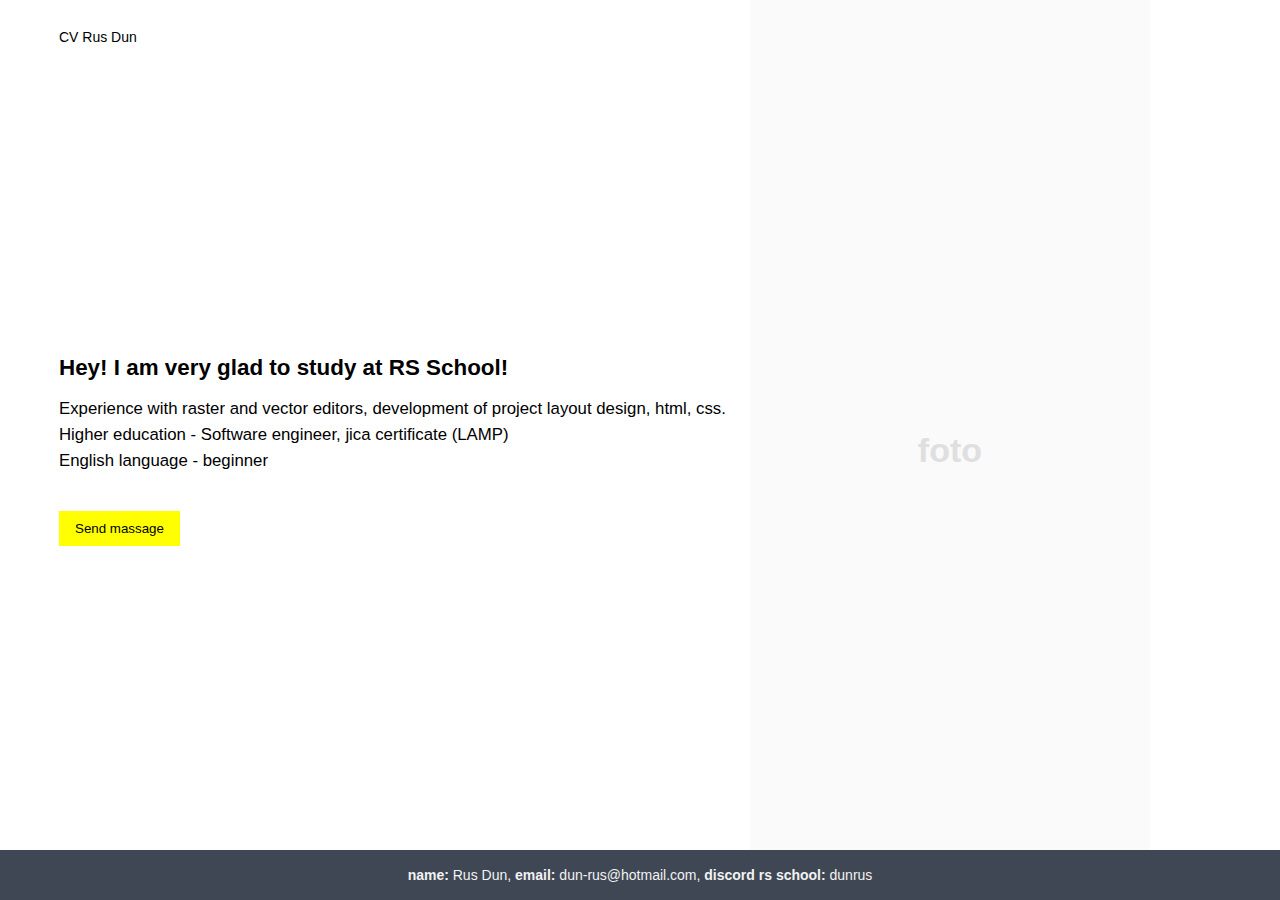
==== index.html @ 162e628a "Add files via upload" ====
<!DOCTYPE html>
<html lang="en">
<head>
    <meta charset="UTF-8">
    <meta http-equiv="X-UA-Compatible" content="IE=edge">
    <meta name="viewport" content="width=device-width, initial-scale=1.0">
    <link rel="stylesheet" href="style.css">
    <title>Document</title>
</head>
<body>
<div class="section">




    <div class="container">
        <div class="twoColl">
        <span class="logoText">CV Rus Dun</span>
   

            <div class="leftSection">
                <H1>Hey! I am very glad to study at RS School!</H1>
                <H2>Experience with raster and vector editors, development of project layout design, html, css.<br> 
                    Higher education - Software engineer, jica certificate (LAMP)<br> 
                    English language - beginner</H2>
                    <button class="marginTop">Send massage</button>
            </div>

            
        </div>
        <div class="rightSection">
            <span style="font-size:34px; font-weight: 800; color:#dfdfdf;">foto</span>
        </div>
    </div>
    <div class="footer">
        <span><b>name:</b> Rus Dun, <b>email:</b> dun-rus@hotmail.com, <b>discord rs school:</b> dunrus</span>
    </div>
</div>
</body>
</html>
---- style.css ----
body {

    font-family:'Open Sans', sans-serif;
    line-height:26px;
    font-size:14px;
    color:#000;
    margin: 0px;
}
H1 {
    font-weight: 600;
    font-size: 1.6em;
}
H2 {
    font-weight: 400;
    font-size: 1.2em;
}
button {
    background-color: #ffff00;
    border: none;
    padding: 10px 16px;
}
button:hover{
    background-color: #3e4753;
    color: #ffffff;
    border: none;
    padding: 10px 16px;
}
.section {
    width:100%;
}
.twoColl {
    display: grid;
}
.footer {
    background-color: #3e4753;
    text-align: center;
    padding: 12px 24px;
    position: fixed;
    bottom: 0;
    width: -webkit-fill-available;
    color: #f2f2f2;
}

@media only screen and (max-width: 40em) {
.logoText {
    text-align: center;
    padding-top: 24px;
    font-size: 1.2em;
    font-weight: 600;
}
.leftSection {
    padding: 0px 8px 64px 8px;
    text-align: center;
}
.container {
    margin-right:auto;
    margin-left:auto;
    height: 100vh;
    vertical-align: middle!important;
    padding: 8px;
}
.rightSection {
    display: grid;
    align-content: space-around;
    justify-content: space-around;
    background-color: #FAFAFA;
    height: 40vh;
}
}
@media only screen and (min-width: 40em) {

.container {
    max-width:1170px;
    margin-right:auto;
    margin-left:auto;
    height: 100vh;
    vertical-align: middle!important;
    padding-left: 8px;
    display: flex;
}
.leftSection {
    padding: 0px 24px 64px 0px;
}
.rightSection {
    display: grid;
    align-content: space-around;
    justify-content: space-around;
    min-width: 400px;
    background-color: #FAFAFA;
}
.logoText {
    margin-top: 24px;
}
.marginTop {
    margin-top: 24px;
}
}
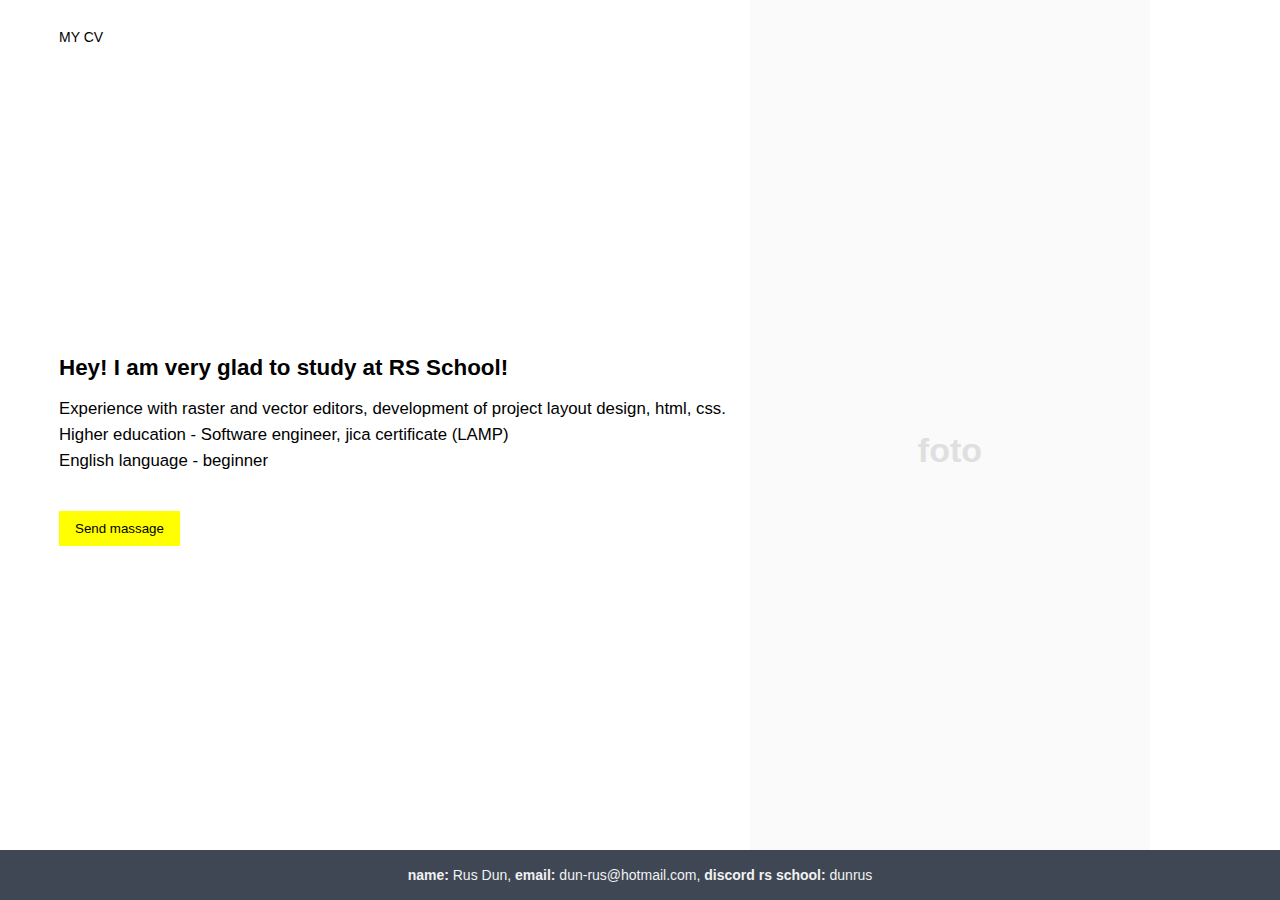
==== commit cf4fb9fa: "1" ====
--- a/index.html
+++ b/index.html
@@ -15,7 +15,7 @@
 
     <div class="container">
         <div class="twoColl">
-        <span class="logoText">CV Rus Dun</span>
+        <span class="logoText">MY CV</span>
    
 
             <div class="leftSection">
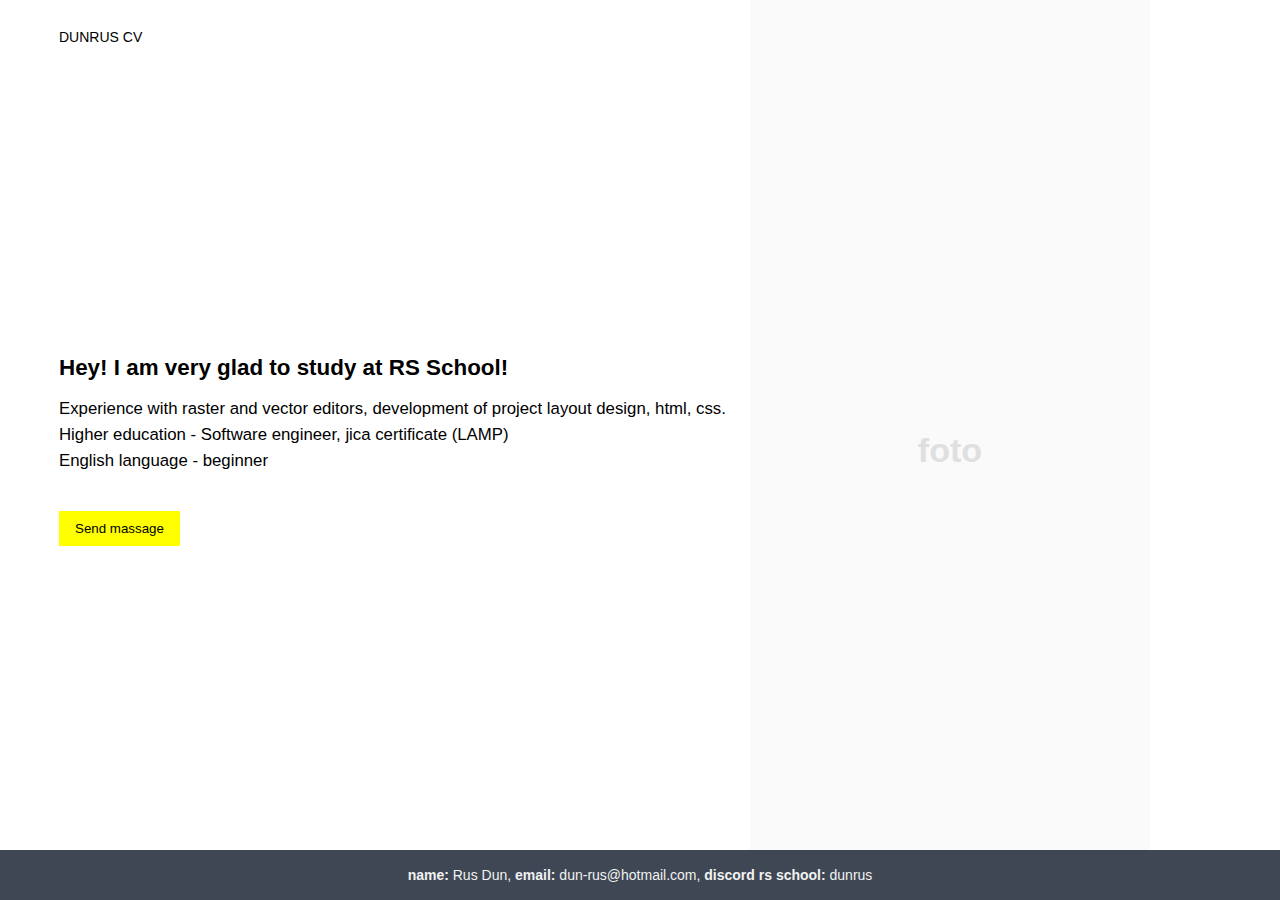
==== commit fbde7165: "changes" ====
--- a/index.html
+++ b/index.html
@@ -15,7 +15,7 @@
 
     <div class="container">
         <div class="twoColl">
-        <span class="logoText">MY CV</span>
+        <span class="logoText">DUNRUS CV</span>
    
 
             <div class="leftSection">
@@ -25,7 +25,6 @@
                     English language - beginner</H2>
                     <button class="marginTop">Send massage</button>
             </div>
-
             
         </div>
         <div class="rightSection">
--- a/style.css
+++ b/style.css
@@ -86,7 +86,7 @@
     align-content: space-around;
     justify-content: space-around;
     min-width: 400px;
-    background-color: #FAFAFA;
+    background-color: #FAFAFA; 
 }
 .logoText {
     margin-top: 24px;
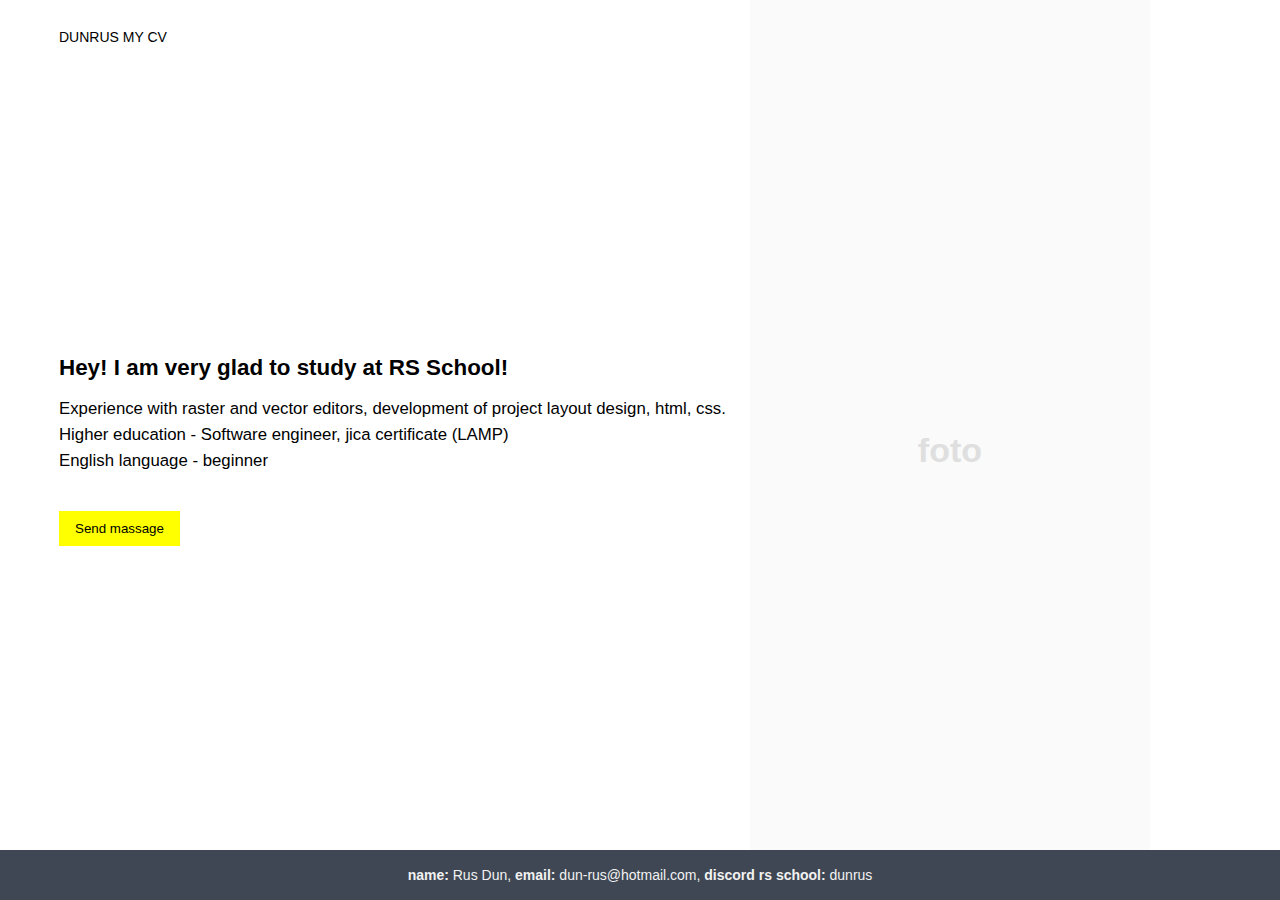
==== commit ffd9cb2e: "Update index.html" ====
--- a/index.html
+++ b/index.html
@@ -15,7 +15,7 @@
 
     <div class="container">
         <div class="twoColl">
-        <span class="logoText">DUNRUS CV</span>
+        <span class="logoText">DUNRUS MY CV</span>
    
 
             <div class="leftSection">
@@ -36,4 +36,4 @@
     </div>
 </div>
 </body>
-</html>+</html>
